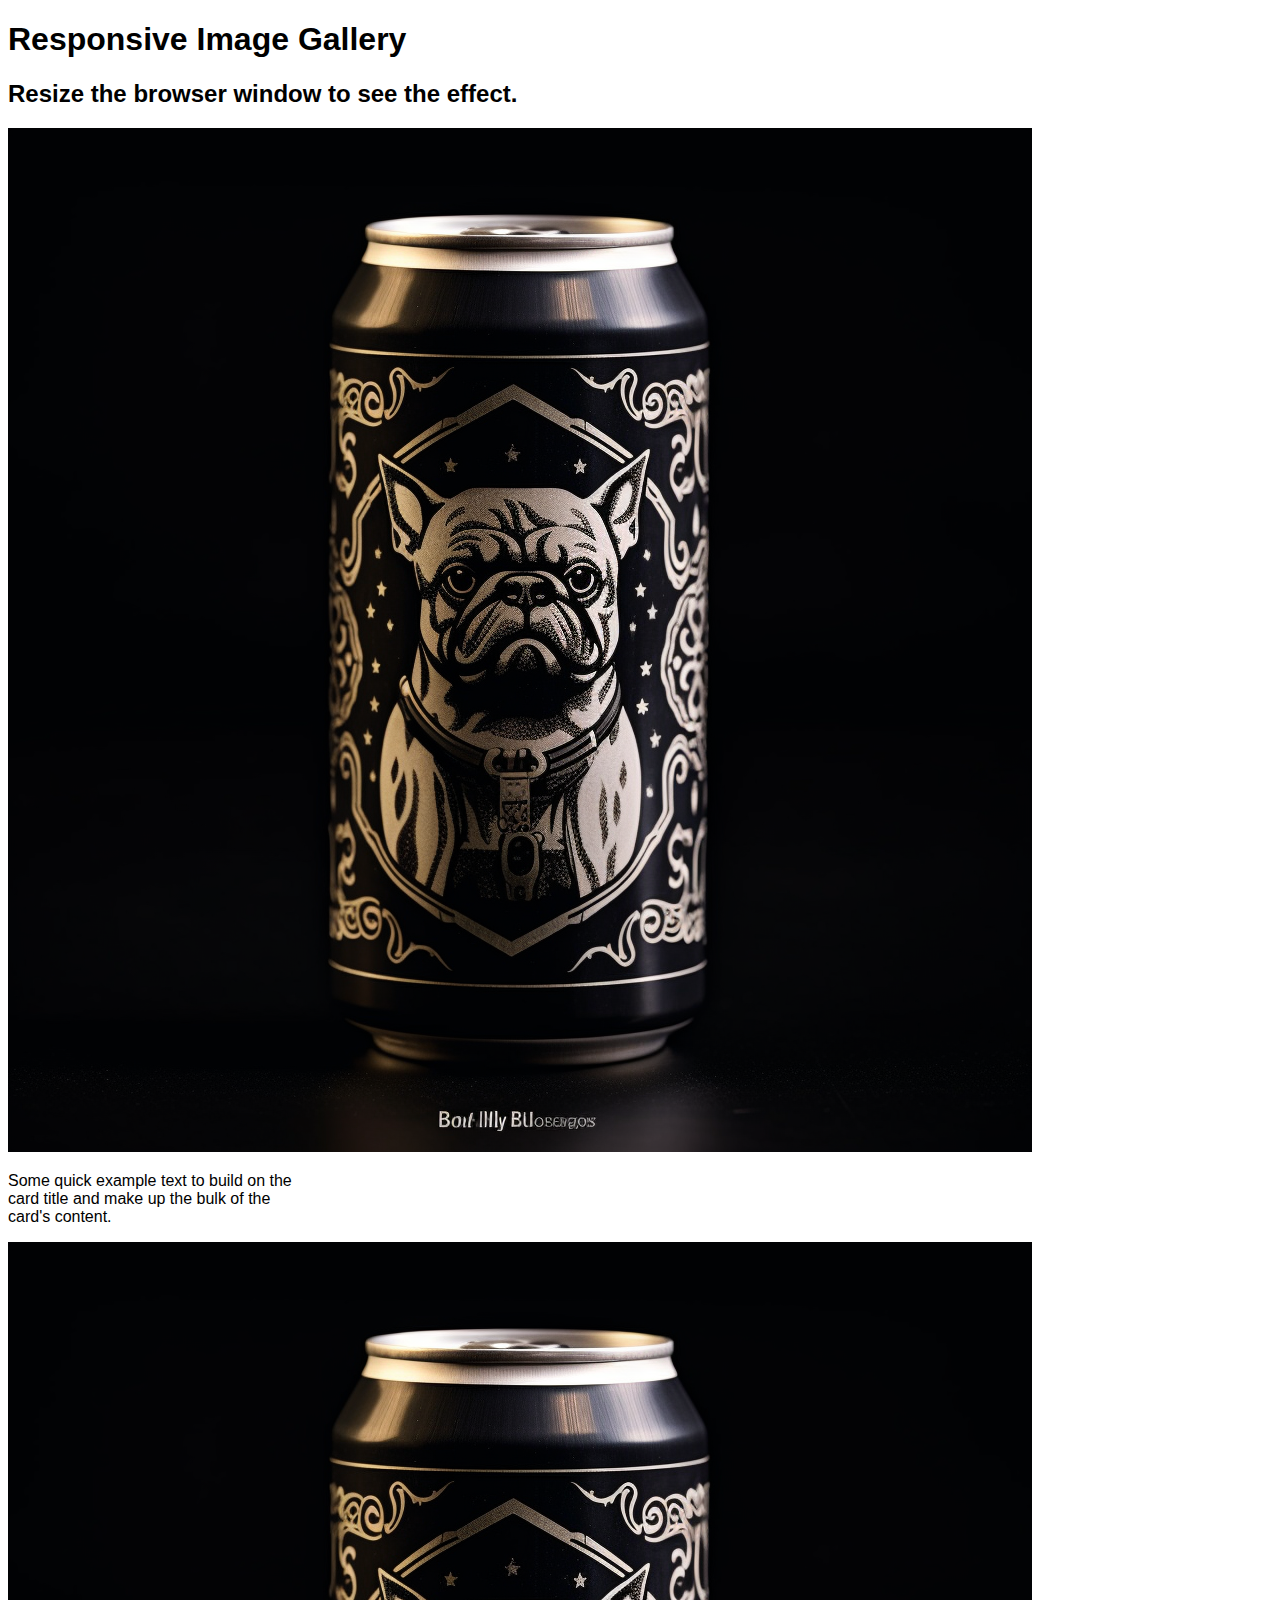
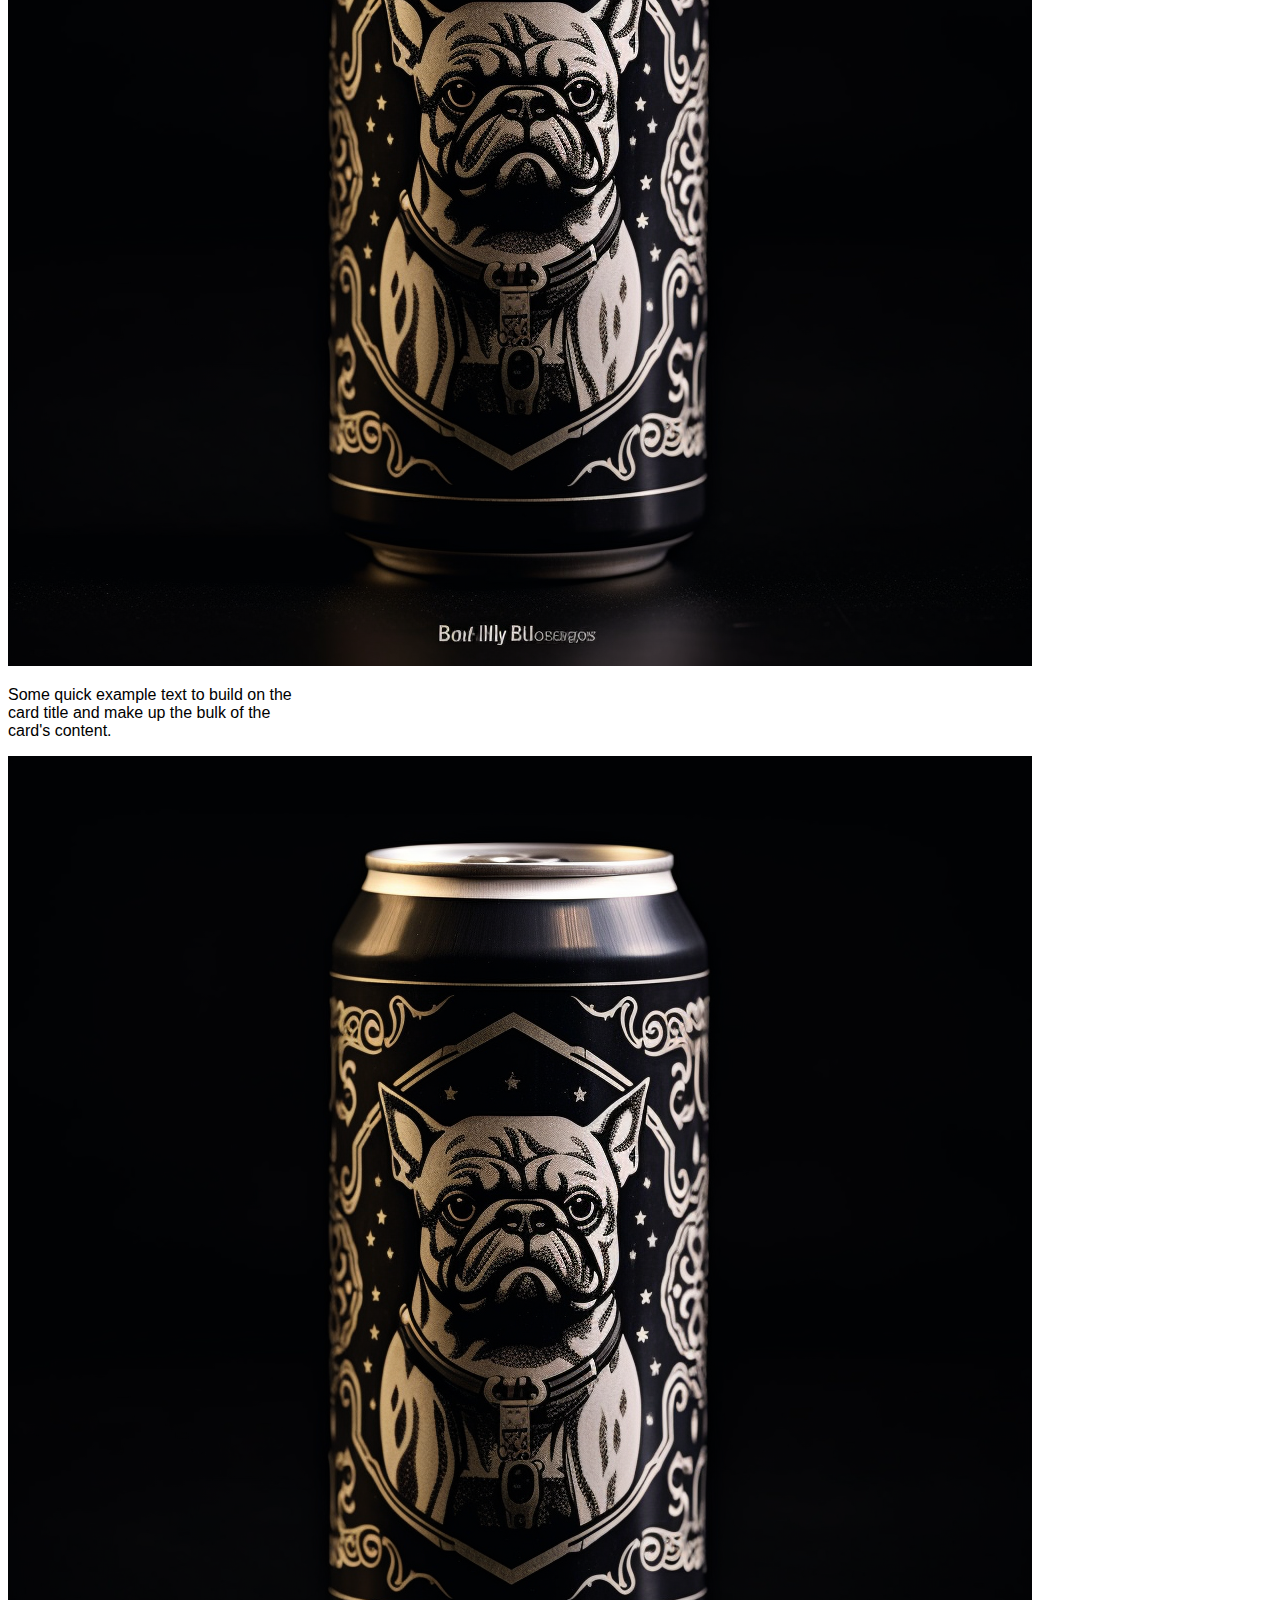
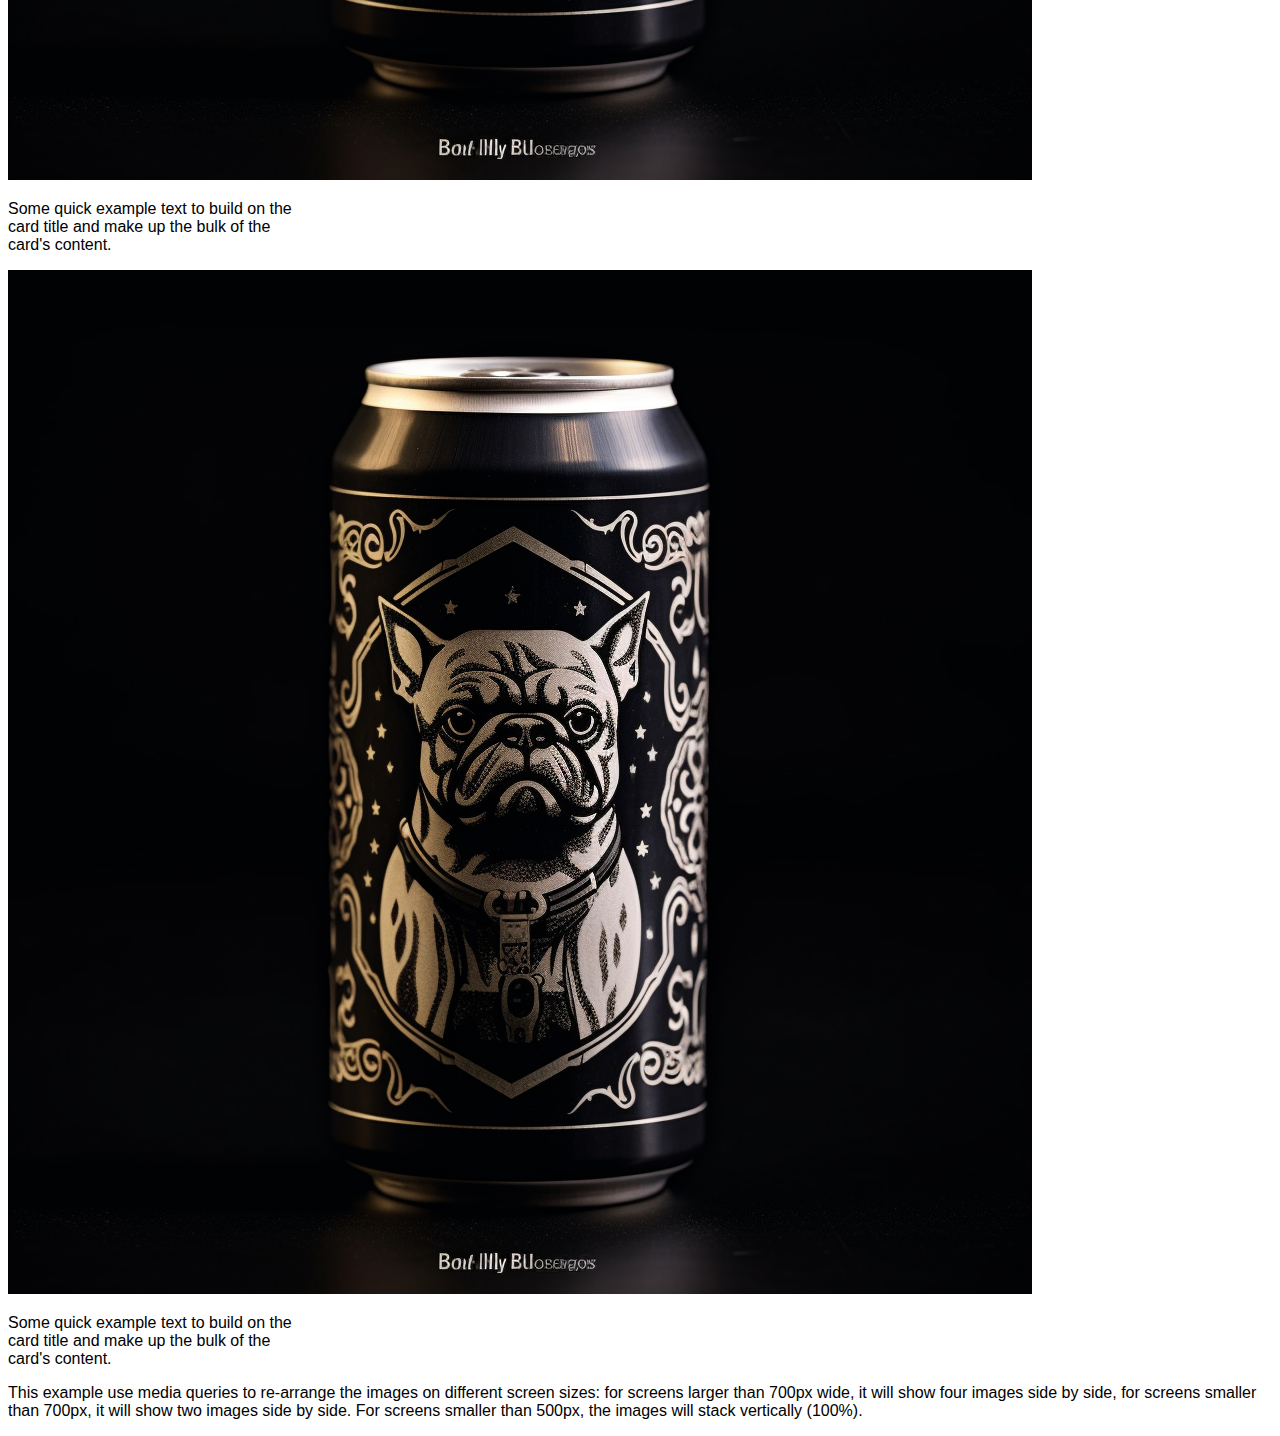
==== font end/ss8/index.html @ d289eddb "hello" ====
<!DOCTYPE html>
<html lang="en">
  <head>
    <meta charset="UTF-8" />
    <meta name="viewport" content="width=device-width, initial-scale=1.0" />
    <link
      href="https://cdn.jsdelivr.net/npm/bootstrap@5.2.3/dist/css/bootstrap.min.css"
      rel="stylesheet"
      integrity="sha384-rbsA2VBKQhggwzxH7pPCaAqO46MgnOM80zW1RWuH61DGLwZJEdK2Kadq2F9CUG65"
      crossorigin="anonymous"
    />
    <style>
      /* .container {
        width: 100%;
      } */
    </style>
    <title>Document</title>
  </head>
  <body style="font-family: Arial, Helvetica, sans-serif">
    <div class="container">
      <h1>Responsive Image Gallery</h1>
      <h2>Resize the browser window to see the effect.</h2>
      <div class="row col-12">
        <div class="card col-3 m-3" style="width: 18rem">
          <img src="bully_product.png" class="card-img-top" alt="..." />
          <div class="card-body">
            <p class="card-text">
              Some quick example text to build on the card title and make up the
              bulk of the card's content.
            </p>
          </div>
        </div>
        <div class="card col-3 m-3" style="width: 18rem">
          <img src="bully_product.png" class="card-img-top" alt="..." />
          <div class="card-body">
            <p class="card-text">
              Some quick example text to build on the card title and make up the
              bulk of the card's content.
            </p>
          </div>
        </div>

        <div class="card col-3 m-3" style="width: 18rem">
          <img src="bully_product.png" class="card-img-top" alt="..." />
          <div class="card-body">
            <p class="card-text">
              Some quick example text to build on the card title and make up the
              bulk of the card's content.
            </p>
          </div>
        </div>
        <div class="card col-3 m-3" style="width: 18rem">
          <img src="bully_product.png" class="card-img-top" alt="..." />
          <div class="card-body">
            <p class="card-text">
              Some quick example text to build on the card title and make up the
              bulk of the card's content.
            </p>
          </div>
        </div>
      </div>
      <p>
        This example use media queries to re-arrange the images on different
        screen sizes: for screens larger than 700px wide, it will show four
        images side by side, for screens smaller than 700px, it will show two
        images side by side. For screens smaller than 500px, the images will
        stack vertically (100%).
      </p>
    </div>
  </body>
  <script
    src="https://cdn.jsdelivr.net/npm/bootstrap@5.2.3/dist/js/bootstrap.bundle.min.js"
    integrity="sha384-kenU1KFdBIe4zVF0s0G1M5b4hcpxyD9F7jL+jjXkk+Q2h455rYXK/7HAuoJl+0I4"
    crossorigin="anonymous"
  ></script>
</html>
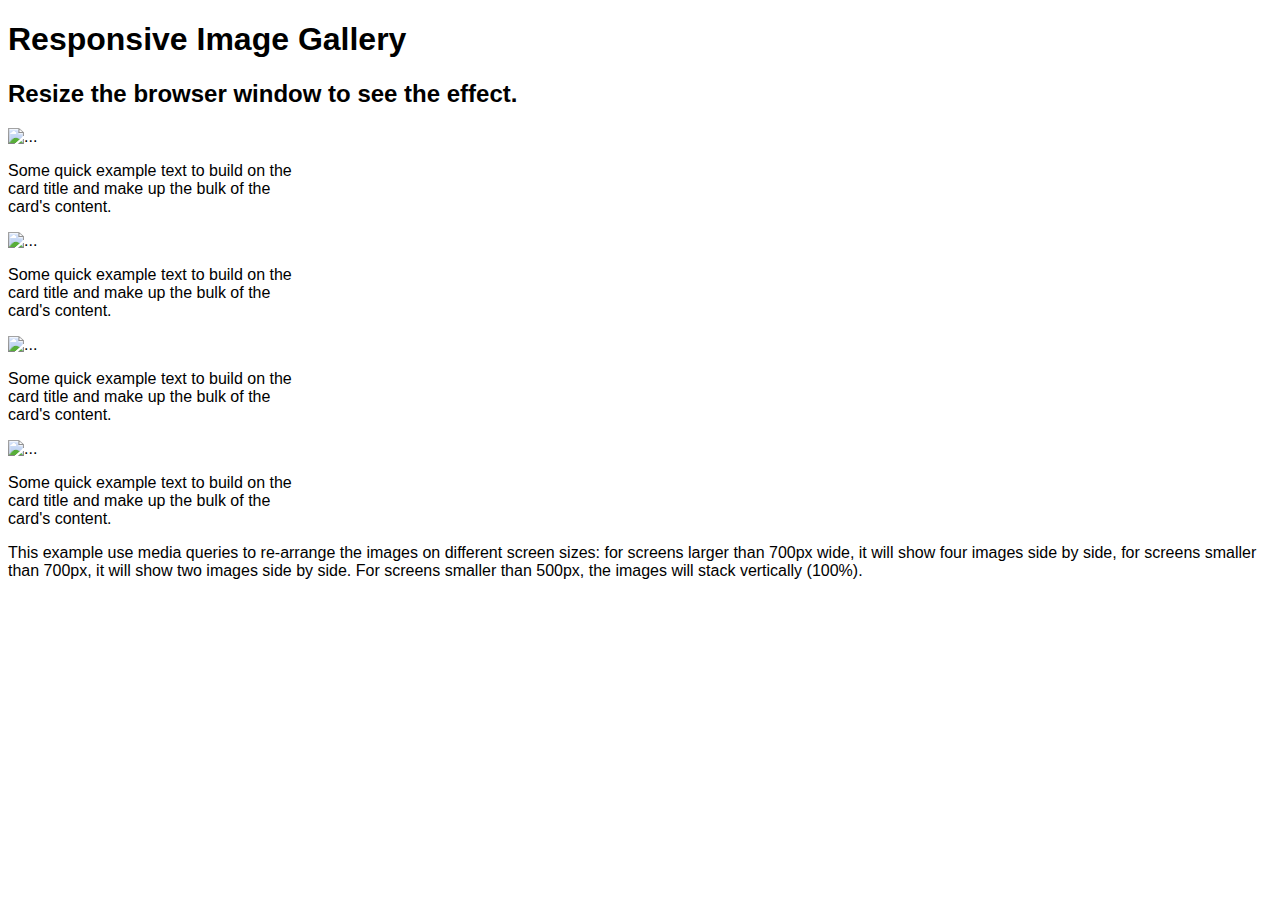
==== commit 78860b92: "hello" ====
--- a/font end/ss8/index.html
+++ b/font end/ss8/index.html
@@ -22,7 +22,11 @@
       <h2>Resize the browser window to see the effect.</h2>
       <div class="row col-12">
         <div class="card col-3 m-3" style="width: 18rem">
-          <img src="bully_product.png" class="card-img-top" alt="..." />
+          <img
+            src="http://demo.codegym.vn/web/15/gallery/img_forest.jpg"
+            class="card-img-top"
+            alt="..."
+          />
           <div class="card-body">
             <p class="card-text">
               Some quick example text to build on the card title and make up the
@@ -31,7 +35,11 @@
           </div>
         </div>
         <div class="card col-3 m-3" style="width: 18rem">
-          <img src="bully_product.png" class="card-img-top" alt="..." />
+          <img
+            src="http://demo.codegym.vn/web/15/gallery/img_fjords.jpg"
+            class="card-img-top"
+            alt="..."
+          />
           <div class="card-body">
             <p class="card-text">
               Some quick example text to build on the card title and make up the
@@ -41,7 +49,11 @@
         </div>
 
         <div class="card col-3 m-3" style="width: 18rem">
-          <img src="bully_product.png" class="card-img-top" alt="..." />
+          <img
+            src="http://demo.codegym.vn/web/15/gallery/img_lights.jpg"
+            class="card-img-top"
+            alt="..."
+          />
           <div class="card-body">
             <p class="card-text">
               Some quick example text to build on the card title and make up the
@@ -50,7 +62,11 @@
           </div>
         </div>
         <div class="card col-3 m-3" style="width: 18rem">
-          <img src="bully_product.png" class="card-img-top" alt="..." />
+          <img
+            src="http://demo.codegym.vn/web/15/gallery/img_mountains.jpg"
+            class="card-img-top"
+            alt="..."
+          />
           <div class="card-body">
             <p class="card-text">
               Some quick example text to build on the card title and make up the
